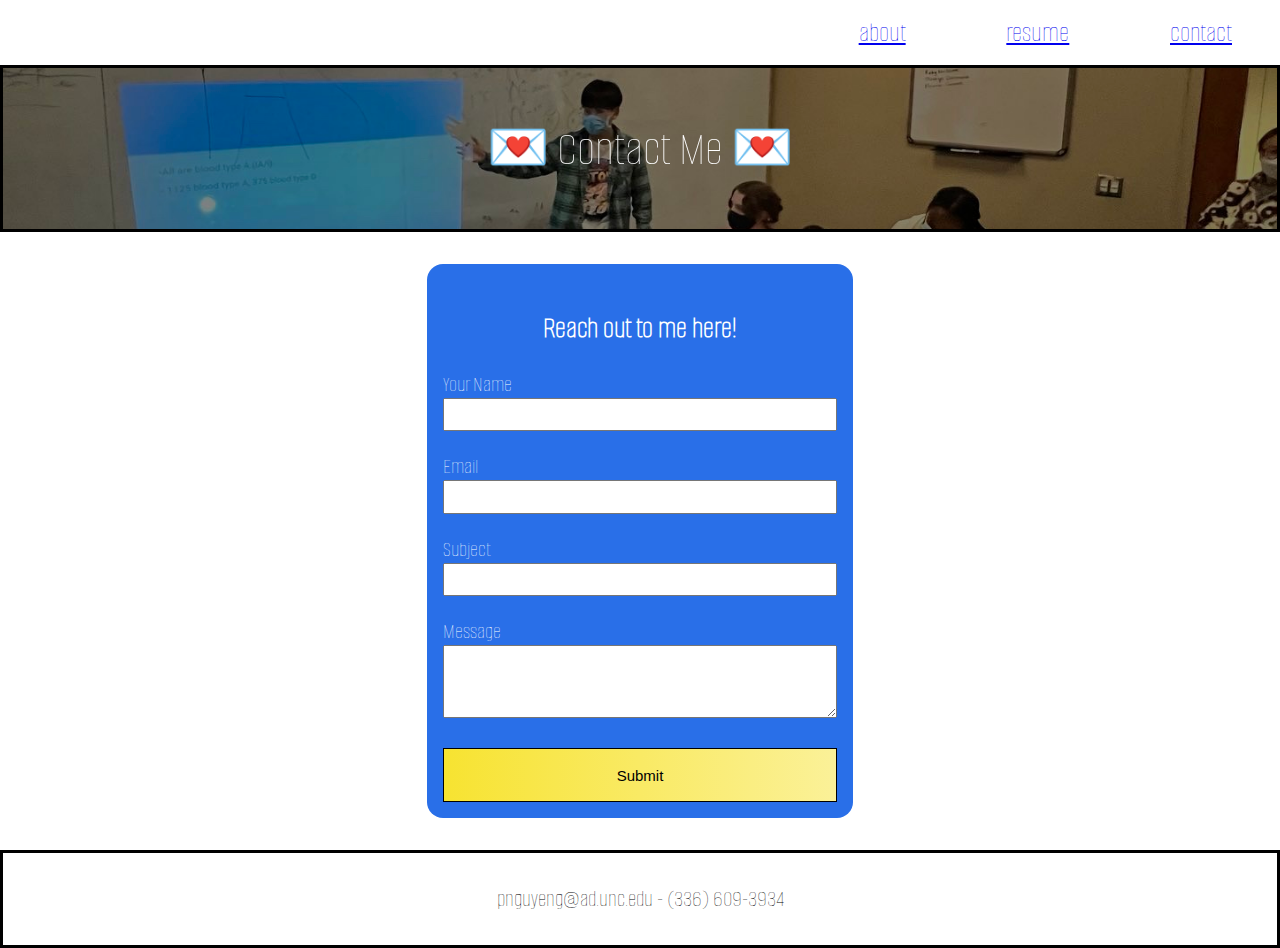
==== contact.html @ cb56262c "add initial file" ====
<!DOCTYPE HTML>
<html lang="en">

<head>
  <title>Phu Nguyen</title>
  <meta charset="utf-8">
  <meta name="viewport" content="width=device-width, initial-scale=1.0">
  <link rel="stylesheet" href="css/style3.css">
  <link rel="preconnect" href="https://fonts.googleapis.com">
<link rel="preconnect" href="https://fonts.gstatic.com" crossorigin>
<link href="https://fonts.googleapis.com/css2?family=Alumni+Sans+Pinstripe&display=swap" rel="stylesheet">
</head>

<body>
<header>
    <div class="header1">
        <nav>
            <a href="index.html">about</a>
            <a href="resume.html">resume</a>
            <a href="contact.html">contact</a>
        </nav>
    </div>

    <div class="header2" role="img" aria-label="Image of me teaching Bio">
        <div class="center">
        <p>💌 Contact Me 💌</p>
    </div>
    </div>
</header>

<main>
    <div class="formgrid">
        <form>
          <h3><b>Reach out to me here!</b></h3>
          <label for="name">Your Name</label>
          <input id="name" type="text">
          <label for="email">Email</label>
          <input type="email" id="email" name="email">
          <label for="subject">Subject</label>
          <input id="subject" type="text">
          <label for="message">Message</label>
          <textarea id="message"></textarea>
          <button class="gradient">Submit</button>
        </form>
      </div>
    </main>

    <footer>
        <div class="foot">pnguyeng@ad.unc.edu - (336) 609-3934</div>
    </footer>
</body>
</html>
---- css/style3.css ----
* {
    box-sizing: border-box;
  }


body {
    text-align: center;
    font-family: Arial, sans-serif;
    margin: 0;
    height: auto;
    display: grid;
    font-family: 'Alumni Sans Pinstripe', sans-serif;
    grid-template-areas: "header1"
    "header2"
    "main"
    "footer";
    
}

header{
    background-color: white
  }
  
  .header1 {
    grid-area: header1;
    display: grid;
    grid-template-columns: 1fr 1fr;
    margin-left: 2em;
    margin-right: 2em;
    border-width: 0.1px;
  }
  
  
  nav {
    grid-column: 2;
    display: flex;
    justify-content: space-between;
    margin: 1em;
  }
  
  nav a:hover{
    color: blue;
  }

  a {
    font-size: 23px;
  }

  nav a:hover{
    color: blue;
    background-color: rgb(250, 239, 139);;
    border-radius: 0.1em;
  }
  
  nav a:focus{
    color:red;
  }
  

  .header2{
    grid-area: header2;
    display: grid;
    grid-template-columns: 1fr 5fr 1fr;
    border-style: solid;
    border-width: 3px;
    background-image: url("../img/contact.jpg");
  background-repeat: no-repeat;
  background-position: center;
  background-size: cover;
  }

.center{
    grid-column: 2;
}

p {
    font-size: 50px;
    color: white;
}

main {
    display: grid;
    grid-template-columns: 1fr 5fr 1fr;
    margin-bottom: 2em;
}

.space{
    display: flex;
    justify-content: space-between;
}


.formgrid {
    grid-column: 2/3;
    grid-row: 2/4;
    background-color: rgb(41, 111, 232);
    padding: 1em;
    margin-top: 2em;
    border-radius: 1em;
}

form{
    display: flex;
    flex-direction: column;
    align-content: flex-start;
}

label {
    display: flex;
    padding-top: 1em;
    font-size: 22px;
    color: white;
}

h3{
    height: 1vh;
    font-size: 30px;
    color: white;
}

input[type="email"] {
    height: 2.5em;
}

input[type="text"] {
    height: 2.5em;
}

textarea {
    height: 5.5em;
}

button{
    border: solid black;
    margin-top: 2em;
    height: 6vh;
    font-size: 15px;
    border-width: 1px;
}

.gradient{
    background-image: linear-gradient(to right, rgb(247, 227, 49), white);
    background-position: 0%;
      transition: background-position 1s ease;
      background-size: 200%;
}

.gradient:hover {
    background-position: 100%;
  }

  footer {
    grid-area: footer;
    border-style: solid;
    border-width: 3px;
    padding: 2em;
 }

.foot {
    font-size: 23px;
}

@media screen and (min-width:700px) {
    main {
        display: grid;
        grid-template-columns: 1fr 2fr 1fr;
    }
}

@media screen and (min-width:1000px) {
    main {
        display: grid;
        grid-template-columns: 1fr 1fr 1fr;
    }

    .header1 {
     grid-area: header1;
     display: grid;
     grid-template-columns: 1fr 1fr 1fr;
     margin-left: 2em;
     margin-right: 2em;
   }
   
   nav {
     grid-column: 3;
   }

   a {
    font-size: 28px;
  }
}
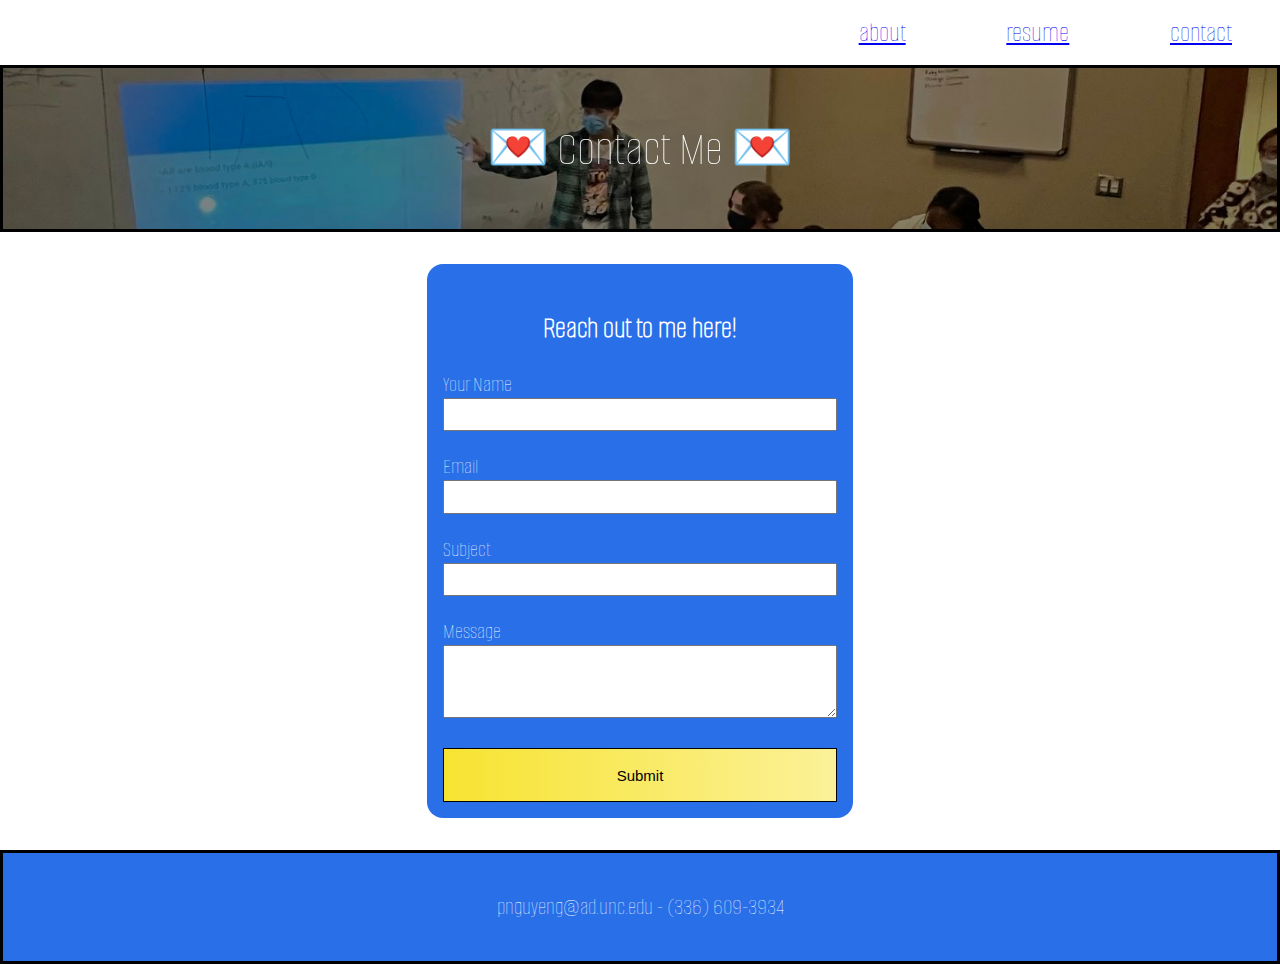
==== commit 773b2e3e: "beautify" ====
--- a/contact.html
+++ b/contact.html
@@ -2,52 +2,52 @@
 <html lang="en">
 
 <head>
-  <title>Phu Nguyen</title>
-  <meta charset="utf-8">
-  <meta name="viewport" content="width=device-width, initial-scale=1.0">
-  <link rel="stylesheet" href="css/style3.css">
-  <link rel="preconnect" href="https://fonts.googleapis.com">
-<link rel="preconnect" href="https://fonts.gstatic.com" crossorigin>
-<link href="https://fonts.googleapis.com/css2?family=Alumni+Sans+Pinstripe&display=swap" rel="stylesheet">
+    <title>Phu Nguyen</title>
+    <meta charset="utf-8">
+    <meta name="viewport" content="width=device-width, initial-scale=1.0">
+    <link rel="stylesheet" href="css/style3.css">
+    <link rel="preconnect" href="https://fonts.googleapis.com">
+    <link rel="preconnect" href="https://fonts.gstatic.com" crossorigin>
+    <link href="https://fonts.googleapis.com/css2?family=Alumni+Sans+Pinstripe&display=swap" rel="stylesheet">
 </head>
 
 <body>
-<header>
-    <div class="header1">
-        <nav>
-            <a href="index.html">about</a>
-            <a href="resume.html">resume</a>
-            <a href="contact.html">contact</a>
-        </nav>
-    </div>
+    <header>
+        <div class="header1">
+            <nav>
+                <a href="index.html">about</a>
+                <a href="resume.html">resume</a>
+                <a href="contact.html">contact</a>
+            </nav>
+        </div>
 
-    <div class="header2" role="img" aria-label="Image of me teaching Bio">
-        <div class="center">
-        <p>💌 Contact Me 💌</p>
-    </div>
-    </div>
-</header>
+        <div class="header2" role="img" aria-label="Image of me teaching Bio">
+            <div class="center">
+                <p>💌 Contact Me 💌</p>
+            </div>
+        </div>
+    </header>
 
-<main>
-    <div class="formgrid">
-        <form>
-          <h3><b>Reach out to me here!</b></h3>
-          <label for="name">Your Name</label>
-          <input id="name" type="text">
-          <label for="email">Email</label>
-          <input type="email" id="email" name="email">
-          <label for="subject">Subject</label>
-          <input id="subject" type="text">
-          <label for="message">Message</label>
-          <textarea id="message"></textarea>
-          <button class="gradient">Submit</button>
-        </form>
-      </div>
+    <main>
+        <div class="formgrid">
+            <form>
+                <h3><b>Reach out to me here!</b></h3>
+                <label for="name">Your Name</label>
+                <input id="name" type="text">
+                <label for="email">Email</label>
+                <input type="email" id="email" name="email">
+                <label for="subject">Subject</label>
+                <input id="subject" type="text">
+                <label for="message">Message</label>
+                <textarea id="message"></textarea>
+                <button class="gradient">Submit</button>
+            </form>
+        </div>
     </main>
 
     <footer>
         <div class="foot">pnguyeng@ad.unc.edu - (336) 609-3934</div>
     </footer>
 </body>
-</html>
-  +
+</html>--- a/css/style3.css
+++ b/css/style3.css
@@ -1,192 +1,196 @@
 * {
-    box-sizing: border-box;
-  }
+  box-sizing: border-box;
+}
 
 
 body {
-    text-align: center;
-    font-family: Arial, sans-serif;
-    margin: 0;
-    height: auto;
-    display: grid;
-    font-family: 'Alumni Sans Pinstripe', sans-serif;
-    grid-template-areas: "header1"
+  text-align: center;
+  font-family: Arial, sans-serif;
+  margin: 0;
+  height: auto;
+  display: grid;
+  font-family: 'Alumni Sans Pinstripe', sans-serif;
+  grid-template-areas: "header1"
     "header2"
     "main"
     "footer";
-    
+
 }
 
-header{
-    background-color: white
-  }
-  
-  .header1 {
-    grid-area: header1;
-    display: grid;
-    grid-template-columns: 1fr 1fr;
-    margin-left: 2em;
-    margin-right: 2em;
-    border-width: 0.1px;
-  }
-  
-  
-  nav {
-    grid-column: 2;
-    display: flex;
-    justify-content: space-between;
-    margin: 1em;
-  }
-  
-  nav a:hover{
-    color: blue;
-  }
+header {
+  background-color: white
+}
 
-  a {
-    font-size: 23px;
-  }
+.header1 {
+  grid-area: header1;
+  display: grid;
+  grid-template-columns: 1fr 1fr;
+  margin-left: 2em;
+  margin-right: 2em;
+  border-width: 0.1px;
+}
 
-  nav a:hover{
-    color: blue;
-    background-color: rgb(250, 239, 139);;
-    border-radius: 0.1em;
-  }
-  
-  nav a:focus{
-    color:red;
-  }
-  
 
-  .header2{
-    grid-area: header2;
-    display: grid;
-    grid-template-columns: 1fr 5fr 1fr;
-    border-style: solid;
-    border-width: 3px;
-    background-image: url("../img/contact.jpg");
+nav {
+  grid-column: 2;
+  display: flex;
+  justify-content: space-between;
+  margin: 1em;
+}
+
+nav a:hover {
+  color: blue;
+}
+
+a {
+  font-size: 23px;
+}
+
+nav a:hover {
+  color: blue;
+  background-color: rgb(250, 239, 139);
+  ;
+  border-radius: 0.1em;
+}
+
+nav a:focus {
+  color: red;
+}
+
+
+.header2 {
+  grid-area: header2;
+  display: grid;
+  grid-template-columns: 1fr 5fr 1fr;
+  border-style: solid;
+  border-width: 3px;
+  background-image: url("../img/contact.jpg");
   background-repeat: no-repeat;
   background-position: center;
   background-size: cover;
-  }
+}
 
-.center{
-    grid-column: 2;
+.center {
+  grid-column: 2;
 }
 
 p {
-    font-size: 50px;
-    color: white;
+  font-size: 50px;
+  color: white;
 }
 
 main {
-    display: grid;
-    grid-template-columns: 1fr 5fr 1fr;
-    margin-bottom: 2em;
+  display: grid;
+  grid-template-columns: 1fr 5fr 1fr;
+  margin-bottom: 2em;
 }
 
-.space{
-    display: flex;
-    justify-content: space-between;
+.space {
+  display: flex;
+  justify-content: space-between;
 }
 
 
 .formgrid {
-    grid-column: 2/3;
-    grid-row: 2/4;
-    background-color: rgb(41, 111, 232);
-    padding: 1em;
-    margin-top: 2em;
-    border-radius: 1em;
+  grid-column: 2/3;
+  grid-row: 2/4;
+  background-color: rgb(41, 111, 232);
+  padding: 1em;
+  margin-top: 2em;
+  border-radius: 1em;
 }
 
-form{
-    display: flex;
-    flex-direction: column;
-    align-content: flex-start;
+form {
+  display: flex;
+  flex-direction: column;
+  align-content: flex-start;
 }
 
 label {
-    display: flex;
-    padding-top: 1em;
-    font-size: 22px;
-    color: white;
+  display: flex;
+  padding-top: 1em;
+  font-size: 22px;
+  color: white;
 }
 
-h3{
-    height: 1vh;
-    font-size: 30px;
-    color: white;
+h3 {
+  height: 1vh;
+  font-size: 30px;
+  color: white;
 }
 
 input[type="email"] {
-    height: 2.5em;
+  height: 2.5em;
 }
 
 input[type="text"] {
-    height: 2.5em;
+  height: 2.5em;
 }
 
 textarea {
-    height: 5.5em;
+  height: 5.5em;
 }
 
-button{
-    border: solid black;
-    margin-top: 2em;
-    height: 6vh;
-    font-size: 15px;
-    border-width: 1px;
+button {
+  border: solid black;
+  margin-top: 2em;
+  height: 6vh;
+  font-size: 15px;
+  border-width: 1px;
 }
 
-.gradient{
-    background-image: linear-gradient(to right, rgb(247, 227, 49), white);
-    background-position: 0%;
-      transition: background-position 1s ease;
-      background-size: 200%;
+.gradient {
+  background-image: linear-gradient(to right, rgb(247, 227, 49), white);
+  background-position: 0%;
+  transition: background-position 1s ease;
+  background-size: 200%;
 }
 
 .gradient:hover {
-    background-position: 100%;
-  }
+  background-position: 100%;
+}
 
-  footer {
-    grid-area: footer;
-    border-style: solid;
-    border-width: 3px;
-    padding: 2em;
- }
+footer {
+  grid-area: footer;
+  border-style: solid;
+  border-width: 0.1px;
+  padding: 2.5em;
+  background-color: rgb(41, 111, 232);
+  border-style: solid;
+  border-width: 3px;
+}
 
 .foot {
-    font-size: 23px;
+  font-size: 23px;
+  color: white;
 }
 
 @media screen and (min-width:700px) {
-    main {
-        display: grid;
-        grid-template-columns: 1fr 2fr 1fr;
-    }
+  main {
+    display: grid;
+    grid-template-columns: 1fr 2fr 1fr;
+  }
 }
 
 @media screen and (min-width:1000px) {
-    main {
-        display: grid;
-        grid-template-columns: 1fr 1fr 1fr;
-    }
+  main {
+    display: grid;
+    grid-template-columns: 1fr 1fr 1fr;
+  }
 
-    .header1 {
-     grid-area: header1;
-     display: grid;
-     grid-template-columns: 1fr 1fr 1fr;
-     margin-left: 2em;
-     margin-right: 2em;
-   }
-   
-   nav {
-     grid-column: 3;
-   }
+  .header1 {
+    grid-area: header1;
+    display: grid;
+    grid-template-columns: 1fr 1fr 1fr;
+    margin-left: 2em;
+    margin-right: 2em;
+  }
 
-   a {
+  nav {
+    grid-column: 3;
+  }
+
+  a {
     font-size: 28px;
   }
-}
-
+}